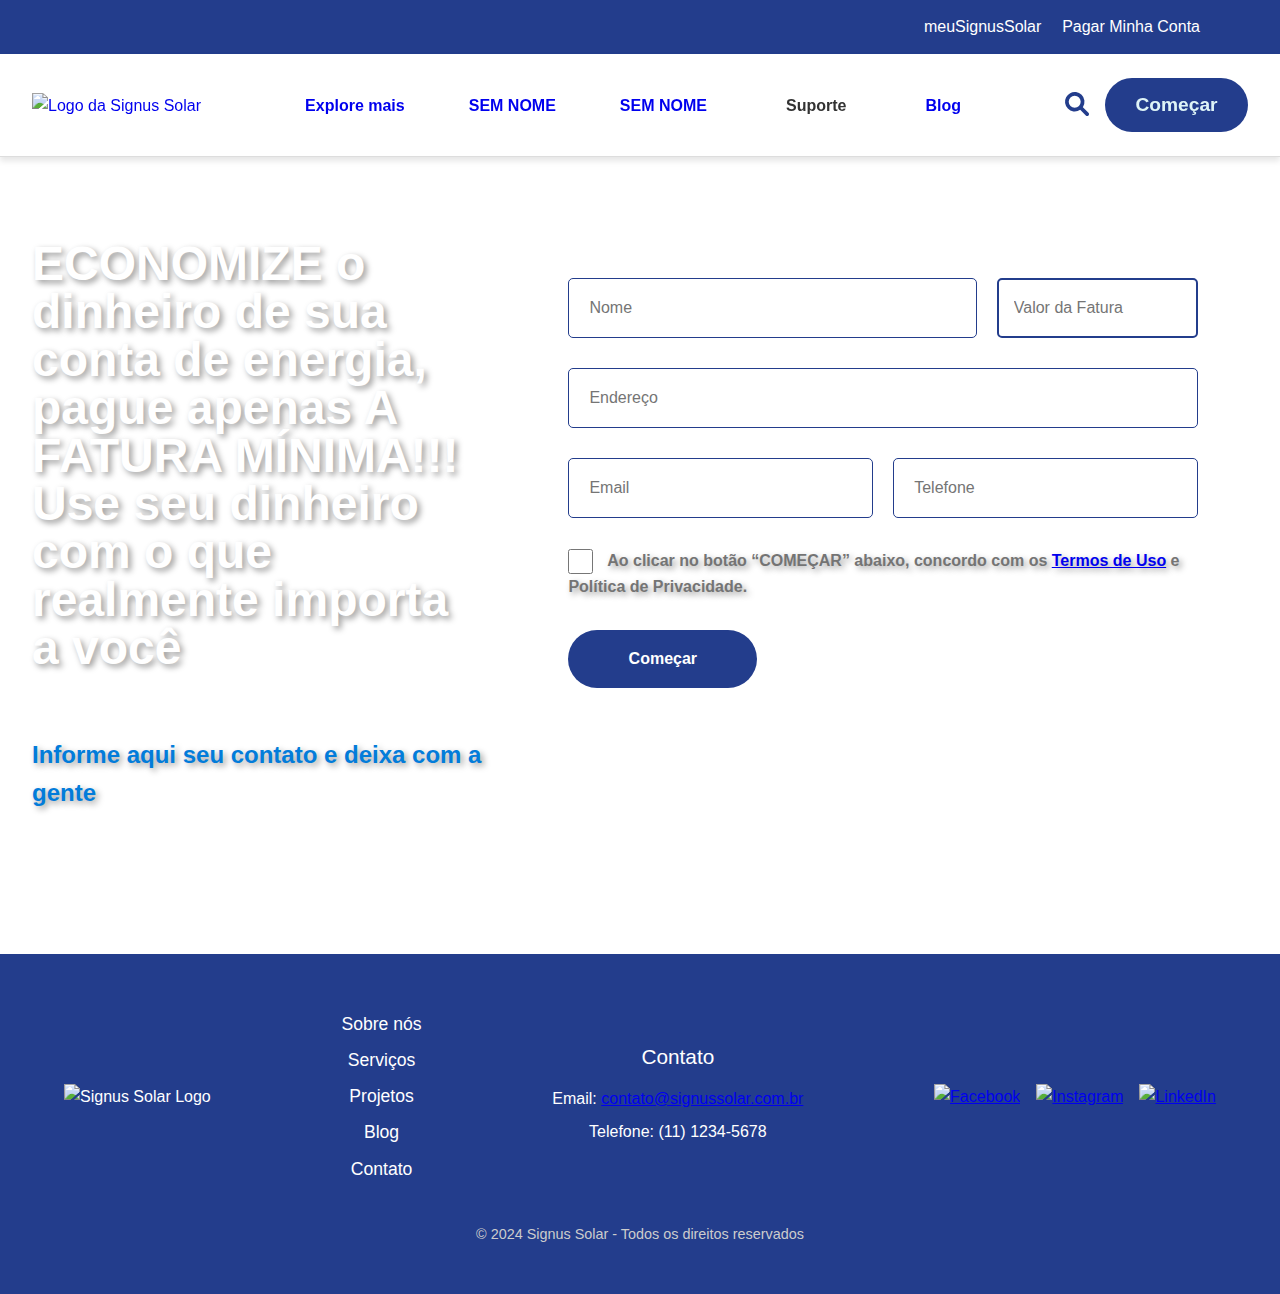
==== contato.html @ cb6f6de7 "Add files via upload" ====
<!DOCTYPE html>
<html lang="pt-br">
<head>
    <meta charset="UTF-8">
    <meta name="viewport" content="width=device-width, initial-scale=1.0">
    <title>Signus Solar</title>
    <link rel="stylesheet" href="style.css">
    <link href="https://cdnjs.cloudflare.com/ajax/libs/font-awesome/6.0.0-beta3/css/all.min.css" rel="stylesheet">
    <link rel="icon" type="image/png" href="logo.jpg">
</head>
<body>
    <!-- navbar -->
    <div class="navbar">
    <div class="header-buttons">
        <a>meuSignusSolar</a>
        <a>Pagar Minha Conta</a>
      </div>
    <header>
         <a href="index.html" class="navbar-logo">
            <img src="logo.jpg" alt="Logo da Signus Solar">
          </a>
          <nav>
            <ul>
              <li><a href="explore.html">Explore mais</a></li>
              <li><a href="/construtores">SEM NOME</a></li>
              <li><a href="/revendedores">SEM NOME</a></li>
              <li><a href="suporte.html" class="dropbtn">Suporte</a>
                <div class="dropdown-content">
                    <a href="#">Quem Somos</a>
                    <a href="#">Nossa Missão</a>
                    <a href="#">Perguntas Frequentes</a>
                    <a href="#">Contate a Gente</a>
                </div>
            </li>
              <li><a href="/blog">Blog</a></li>
            </ul>
          </nav>
        <!-- Ícone de busca e botão -->
        <div class="nav-actions">
            <button class="search-icon">
                <i class="fas fa-search"></i>
              </button>
            <button class="search-button">Começar</button>
        </div>
            
      </header>
    </div>
    <div class="banner-contat">
      <div class="text-container contat-us">
          <h2 >ECONOMIZE o dinheiro de sua conta de energia, pague apenas A FATURA MÍNIMA!!!

            Use seu dinheiro com o que realmente importa a você</h2>
            <h3>Informe aqui seu contato e deixa com a gente</h3>
      </div>
      <div class="form-container">
          <form action="#" method="POST">
            <!-- Primeira linha: Nome e Sobrenome -->
            <div class="input-group">
              <input type="text" name="first-name" placeholder="Nome" required>
              <input type="number" name="value-energy" placeholder="Valor da Fatura" step="1" min="0" required>
            </div>
            <!-- Segunda linha: Endereço -->
            <div class="input-group">
              <input type="text" name="address" placeholder="Endereço" required>
            </div>
            <!-- Terceira linha: Email e Celular -->
            <div class="input-group">
              <input type="email" name="email" placeholder="Email" required>
              <input type="tel" name="phone" placeholder="Telefone" required>
            </div>
            <!-- Checkbox -->
            <label class="check-text">
              <input type="checkbox" name="own-home"> Ao clicar no botão “COMEÇAR” abaixo, concordo com os <a href="#">Termos de Uso</a> e Política de Privacidade. 
            </label>
            <!-- Botão de envio -->
            <button type="submit">Começar</button>   
        </form>
      </div>
      </div>
          <footer class="footer">
            <div class="footer-container">
              <div class="footer-logo">
                <img src="https://via.placeholder.com/150x50?text=Signus+Solar" alt="Signus Solar Logo">
              </div>
          
              <div class="footer-links">
                <ul>
                  <li><a href="#">Sobre nós</a></li>
                  <li><a href="#">Serviços</a></li>
                  <li><a href="#">Projetos</a></li>
                  <li><a href="#">Blog</a></li>
                  <li><a href="#">Contato</a></li>
                </ul>
              </div>
          
              <div class="footer-contact">
                <h4>Contato</h4>
                <p>Email: <a href="mailto:contato@signussolar.com.br">contato@signussolar.com.br</a></p>
                <p>Telefone: (11) 1234-5678</p>
              </div>
          
              <div class="footer-social">
                <a href="#" class="social-icon">
                  <img src="https://via.placeholder.com/30x30?text=F" alt="Facebook">
                </a>
                <a href="#" class="social-icon">
                  <img src="https://via.placeholder.com/30x30?text=I" alt="Instagram">
                </a>
                <a href="#" class="social-icon">
                  <img src="https://via.placeholder.com/30x30?text=L" alt="LinkedIn">
                </a>
              </div>
            </div>
          
            <div class="footer-bottom">
              <p>&copy; 2024 Signus Solar - Todos os direitos reservados</p>
            </div>
          </footer>      
    </body>
---- style.css ----
/* Reset básico */
* {
    margin: 0;
    padding: 0;
    box-sizing: border-box;
  }
  
  body {
    font-family: Arial, sans-serif;
    line-height: 1.6;
    margin-top: 9rem;
  }
  

/* Botões da NAVBAR azul - topo */
.header-buttons {
    display: flex;
    justify-content: flex-end;
    gap: 1.3rem;
    background-color: #233D8C;
    padding: 0.9rem 5rem;
    color: white;
  }
  .navbar{
    position: fixed; /* Fixando a navbar no topo */
    top: 0; /* Colocando ela no topo da página */
    left: 0;
    width: 100%; /* Garantindo que ela ocupe toda a largura */
    z-index: 1000; 
    
  }
  .navbar-logo img {
    height: 50px; /* Ajuste o tamanho da logo conforme necessário - altura */
    max-width: 100%; /* Garante que a imagem não fique maior do que o necessário - largura*/
  }
  
  .navbar-logo {
    text-decoration: none; /* Remove o sublinhado do link */
  }
  
  .navbar ul li .dropdown-content {
    display: none;
    position: absolute;
    background-color: #fff;
    min-width: 160px;
    box-shadow: 0px 8px 16px rgba(0, 0, 0, 0.2);
    z-index: 1;
}

.navbar ul li .dropdown-content a {
    padding: 12px 16px;
    color: #333;
    text-decoration: none;
    display: block;
}

.navbar ul li .dropdown-content a:hover {
    color: #025fa3;
}

/* Exibe o dropdown quando o usuário passa o mouse sobre o botão */
.navbar ul li:hover .dropdown-content {
    display: block;
}

/* Estilo para o botão de dropdown */
.navbar ul li .dropbtn {
    cursor: pointer;
    padding: 10px 15px;
    color: #333;
    font-size: 16px;
    background: none;
    border: none;
}

/* Estilo do botão "Suporte" ao passar o mouse */
.navbar ul li .dropbtn:hover {
    background-color: #f1f1f1;
}

  .header-buttons a {
    text-decoration: none;
    color: white;
    font-weight: 400;
    cursor: pointer;
  }
  
  .header-buttons a:hover {
    text-decoration: underline;
      outline: none;
      color: inherit; /* Ou defina a cor desejada */
  }
  .header-buttons a:active{
      outline: none;
      color: inherit; /* Ou defina a cor desejada */
  }
  
  /* Navbar */
  header {
    display: flex;
    justify-content: space-between;
    align-items: center;
    padding: 1.5rem 2rem;
    background-color: white;
    border-bottom: 1px solid #ddd;
    box-shadow: 0px 4px 6px rgba(0, 0, 0, 0.1); /* Sombra */
    position: relative;
    
  }
  
  /* Logo */
  .logo {
    padding-left: 0.8rem;
    font-size: 2.0rem;
    font-weight: 500;
    color: #000;
  }
  
  /* Links de navegação */
  header nav ul {
    list-style: none;
    display: flex;
    gap: 4rem;
  }
  
  header nav ul li {
    font-size: 1rem;
    font-weight: bold;
    color: #3b3b3b;
    cursor: pointer;
    
  }
  nav ul li a{
    text-decoration: none;
  }
  
  header nav ul li a:hover, header nav ul li a:active{
    color: #A65A3F !important;
    outline: none;
    color: inherit; 
  }
  
  /* Ícone e Botão */
  .nav-actions {
    display: flex;
    align-items: center;
    gap: 1rem;
  }
  
  .search-icon {
    background: none;
    border: none;
    font-size: 1.5rem;
    color: #233D8C;
    cursor: pointer;
  }
  
  .search-button {
    padding: 1rem 1.9rem;
    background-color: #233D8C;
    color: rgb(222, 244, 247);
    font-size: 1.2rem;
    border: none;
    border-radius: 20px;
    border-radius: 2rem 2rem 2rem 2rem;
    font-weight: bolder;
    cursor: pointer;
    
  }
  
  .search-button:hover {
    background-color: #061c5e;
  }
  main {
    text-align: center;
    padding: 0.2rem;
    padding-bottom: 0.2rem;
    margin-top: 12rem; /* Ajuste esse valor conforme necessário */

  }
  .main-text{
    font-size: 2.0rem;
    font-weight: lighter;
    line-height: 2.4rem;
    padding-left: 3.2rem;
    padding-right: 3.2rem;    
   
  }
  /* LINHA LARANJA */
  .line {
    height: 0.10rem;
    background-color: #F29E38;
    margin: 1rem auto;
    width: 85%;
  }
  
  main p {
    margin: 3rem 0;
  }
  
  
  /* CSS DO LINK DO TEXTO */

  .links {
    text-align: left; /* Centraliza os links dentro da div */
    display: block;

  }
  
  main .links h4 {
    padding-left: 7rem;
    padding-top: 50px;
    margin-right: 15px;
    display: inline-block; /* Faz os links ficarem lado a lado */
    width: 33rem; /* Largura fixa para os links */
    margin-bottom: 1rem; /* Adiciona um espaço abaixo de cada h4 */
    padding-bottom: 30px;
    vertical-align: top !important;
    max-width: 100%;
    
  }
  
  .links a {
    display: block; /* Faz o link ocupar toda a largura do h4 */
    text-align: center; /* Centraliza o texto dentro do link */
    justify-content: center;
    align-items: center;
    font-size: 1.9rem;
    font-weight: 500;
    color: #233D8C;
 
  }


  .links a:hover {
    text-decoration: none;
  }

    section{
    background-size: cover; /* Faz a imagem cobrir toda a área da seção */
  background-position: center; /* Centraliza a imagem dentro da seção */
  background-repeat: no-repeat; /* Impede que a imagem seja repetida */
  width: 100%; /* A seção ocupa toda a largura disponível */
  height: 25rem; /* A seção ocupa toda a altura da janela de visualização */
    overflow: hidden; /* Garante que a imagem não ultrapasse o contêiner */

    /* Centraliza o conteúdo dentro da section */
  display: flex; /* Usa flexbox para o layout */
  justify-content: center; /* Alinha horizontalmente ao centro */
  align-items: center; /* Alinha verticalmente ao centro */
  text-align: center; /* Centraliza o texto dentro dos elementos */
}



/* FORMULARIO */
/* Section com fundo */
.banner-form {
    background-image: url('https://images.ctfassets.net/k6ot5nj1c6f9/ivurfkScDaGqtgfZMySSx/a9fdb168714b06f64e81a8d02efc9bdf/iStock-1349076681__1_.jpg'); /* Imagem de fundo */
    background-size: cover;
    background-position: center;
    display: flex;
    justify-content: center; /* Centraliza horizontalmente */
    align-items: center; 
    text-align: center; /* Centraliza o texto dentro da section */
    position: relative;
    min-height: 90vh; /* Fullscreen */
    padding: 4rem 2rem;
    color: white;
    align-items: center;
    width: 100%;  /* Garante que a section ocupe 100% da largura */    background-image: url('https://images.ctfassets.net/k6ot5nj1c6f9/ivurfkScDaGqtgfZMySSx/a9fdb168714b06f64e81a8d02efc9bdf/iStock-1349076681__1_.jpg'); /* Imagem de fundo */
    background-size: cover;
    background-position: center;
    display: flex;
    justify-content: center; /* Centraliza horizontalmente */
    align-items: center; 
    text-align: center; /* Centraliza o texto dentro da section */
    position: relative;
    min-height: 90vh; /* Fullscreen */
    padding: 4rem 2rem;
    color: white;
    align-items: center;
    width: 100%;  /* Garante que a section ocupe 100% da largura */
  }
  
  /* Contêiner do texto à esquerda */
  .text-container {
    max-width: 40%;
    align-self: flex-start;
    padding-top: 2rem;
    padding-right: 2rem;
  }
  
  .text-container h2 {
    font-size: 3rem;
    text-align: left;
    line-height: 0.8;
    font-weight: bolder;
    margin-bottom: 4rem;
 
  }
  
  /* Contêiner do formulário à direita */
  .form-container {
    background: rgba(255, 255, 255); 
    padding: 50px;
    border-radius: 8px;
    width: 100%; /* Garante que o formulário ocupe 100% do espaço disponível */
    max-width: 900px; /* Largura máxima para o formulário */
    text-align: center;
    margin-top: 20px;
    margin-bottom: 20px;
    align-self: flex-start;
  }
  
  .form-container form {
    display: flex;
    flex-direction: column;
    gap: 30px;
  }
  
  .input-group {
    display: flex;
    gap: 20px;
    justify-content: space-between;
  }
  
  .input-group input {
    padding: 15px;
    font-size: 16px;
    border: none;
    border-radius: 5px;
    width: 48%;
    border: 2px solid #233D8C;
  }
  input:focus{
    border: 2px;
    border-style: double;
    border-color: #233D8C;
  }
  
  .input-group input[type="text"], 
  .input-group input[type="email"], 
  .input-group input[type="tel"] {
    width: 100%;
    padding: 20px;
    font-size: 16px;
    border: 1px solid #233D8C; /* Borda dupla azul */
    border-radius: 5px;
    width: 100%;
    transition: border-color 0.3s ease; /* Transição suave ao mudar a borda */
  }

    /* Estilo da borda quando o input for focado */
    input[type="text"]:focus,
    input[type="email"]:focus,
    input[type="tel"]:focus {
    border: 1px #233D8C; /* Cor da borda ao focar (azul mais escuro) */
    border-style: double;
    outline: none; /* Remove o contorno padrão do navegador */
    }

  .form-container button {
    padding: 20px;
    font-size: 16px;
    background-color: #233D8C;
    color: white;
    border: none;
    border-radius: 20px;
    border-radius: 2rem 2rem 2rem 2rem;
    cursor: pointer;
    width: 30%; /* Ajustando a largura para 1/3 do tamanho do formulário */
    align-self: flex-start; /* Posicionando o botão à esquerda */
    font-weight: bolder;

  }
  
  .form-container button:hover {
    background-color: #0c2366;
  }
  
  .form-container label {
    font-size: 16px;
    color: #747474;
    align-items: left;
    font-weight: bold;
  }
  input[type="checkbox"] {
    width: 25px; /* Largura maior */
    height: 25px; /* Altura maior */
    vertical-align: middle; /* Alinha verticalmente com o meio do texto */
  }
  .check-text{
    justify-content:left; /* Centraliza horizontalmente */
    align-items:flex-start; 
    text-align: left;
  }
  .text-check{
    color: #a3a3a3;
    font-size: 11px;
  }
  
  .form-container input[type="checkbox"] {
    margin-right: 10px;
  }
  







/* Estilo da seção */
.heritage-section {
    text-align: center;
    padding: 2rem; /* Adiciona espaço abaixo do título */
    display: block; /* Garante que o título seja tratado como um bloco */
    position: relative; /* Para o pseudo-elemento funcionar, se necessário */
    overflow: visible; /* Garante que o conteúdo não seja cortado */
}

/* Estilo do título */
h1 {
    font-size: 3rem;
    font-weight: 500;
    color: #54678C;
    margin-bottom: 2rem;
}
.home-title {
    font-size: 3rem;
    font-weight: 500;
    color: #A65A3F;
    margin-top: 20rem; /* Garante espaçamento entre os itens anteriores e o novo título */
}


/* Layout dos círculos e textos */
.heritage-content {
    display: flex;
    justify-content: space-evenly; /* Espaçamento uniforme entre os itens */
    gap: 2rem;
    margin-top: 2rem;
    flex-wrap: wrap; /* Permite quebra de linha em telas menores */
}

/* Cada item dentro da seção */
.heritage-item {
    flex: 1; /* Ajusta dinamicamente o tamanho */
    max-width: 30%; /* Limita o tamanho dos itens */
    text-align: center;
    padding-bottom: 1rem; /* Adiciona espaçamento inferior para não cortar o conteúdo abaixo */
}

/* Estilo do círculo */
.circle-image {
    width: 300px;
    height: 300px;
    margin: 0 auto 1rem;
    border-radius: 50%;
    overflow: hidden;
}

/* Imagem dentro do círculo */
.circle-image img {
    width: 100%;
    height: 100%;
    object-fit: cover;
}

/* Título e texto abaixo dos círculos */
.heritage-item h3 {
    font-size: 1.5rem;
    margin: 1rem 0;
    color: #A65A3F;
    font-weight: 500;
}

.heritage-item p {
    font-size: 1rem;
    color: #555;
    line-height: 1.5;
}





/* PASSO A PASSO */
.step-container {
      display: flex;
      flex-wrap: nowrap;
      justify-content: center;
      align-items: center;
      padding: 40px 20px;
      gap: 20px;
    }

    .step {
      background-color: white;
      border: 1px solid #ddd;
      border-radius: 8px;
      box-shadow: 0 4px 6px rgba(0, 0, 0, 0.1);
      padding: 20px;
      width: 200px;
      text-align: center;
      transition: transform 0.3s, box-shadow 0.3s;
    }

    .step:hover {
      transform: scale(1.05);
      box-shadow: 0 8px 12px rgba(0, 0, 0, 0.15);
    }

    .step .icon {
      font-size: 40px;
      margin-bottom: 15px;
      color: #0078d4;
    }

    .step-title {
      font-size: 16px;
      font-weight: bold;
      margin-bottom: 10px;
      color: #0078d4;
    }

    .step-desc {
      font-size: 14px;
      color: #555;
    }

    .arrow {
      width: 50px;
      height: 50px;
      display: flex;
      justify-content: center;
      align-items: center;
    }

    .arrow::before {
      content: "➔";
      font-size: 30px;
      color: #0078d4;
    }










/* CARD */
/* Estilo para a seção de cards */
/* Contêiner da seção de cards */
.section {
    padding: 3rem 2rem;
    margin-top: 4rem; /* Garantir que a seção de cards não se sobreponha à anterior */
    position: relative;
}

/* Título da seção */
.div-title {
    text-align: center;  /* Alinha o título no centro */
    margin-bottom: 2rem;  /* Espaçamento entre o título e os cards */
    width: 100%;
}

/* Contêiner dos cards */
.cards-section {
  display: flex;
  flex-wrap: wrap;  /* Permite que os cards se ajustem na linha */
  gap: 2rem;
  justify-content: center;  /* Alinha os cards ao centro */
  padding-top: 2rem;  /* Espaçamento entre o título e os cards */
  margin-top: 2rem;
  width: 100%;  /* Certifica-se de que a área dos cards ocupe toda a largura */
}

/* Estilo para os cards */
.card {
    width: 20%; /* Largura fixa para os cards */
    background-color: #f9f9f9;
    border-radius: 8px 0px 0px 8px;
    box-shadow: 0 2px 10px rgba(0, 0, 0, 0.1);
    display: flex;
    flex-direction: column;
    justify-content: flex-start;
    align-items: center;
    margin-bottom: 2rem; /* Garantir o espaçamento entre os cards */
    flex-grow: 1;  /* Faz com que os cards cresçam se necessário para ocupar o espaço */
    min-width: 250px; /* Garante que o card não fique menor do que o necessário */
}

/* Imagem do card */
.card-image {
    width: 100%; /* Faz a imagem ocupar toda a largura do card */
    height: 350px; /* Altura fixa para as imagens */
    overflow: hidden;
    border-radius: 8px;
    margin-bottom: 1.5rem;
}

.card-image img {
    width: 100%;
    height: 100%;
    object-fit: cover; /* Faz a imagem cobrir toda a área */
}

/* Subtítulo e texto do card */
.card-subtitle {
    font-size: 1.2rem;
    color: #A65A3F;
    margin-bottom: 1rem;
    text-align: center;
}

.card-text {
    font-size: 1rem;
    color: #555;
    line-height: 1.5;
    text-align: center;
    margin: 2rem 1rem;
    padding: 1px;
}

/* Botão dentro do card */
.card-button-wrapper {
    width: 100%;
    display: flex;
    justify-content: center;

}

.card-button {
    padding: 1rem 2rem;
    background-color: #A65A3F;
    color: white;
    font-size: 1rem;
    border: none;
    border-radius: 20px;
    border-radius: 2rem 2rem 2rem 2rem;
    text-align: center;
    text-decoration: none;
    cursor: pointer;
    transition: background-color 0.3s ease;
    margin-bottom: 4rem;
    max-width: 100%;
}

.card-button:hover {
    background-color: #025fa3;
}







/* Footer */
.footer {
    background-color: #233D8C; /* Fundo cinza escuro */
    color: white;
    padding: 3rem 0;
    text-align: center;
  }
  
  .footer-container {
    display: flex;
    justify-content: space-between;
    align-items: center;
    flex-wrap: wrap;
    max-width: 1200px;
    margin: 0 auto;
    padding: 0 1.5rem;
  }
  
  .footer-logo img {
    max-width: 150px; /* Limita o tamanho da logo */
  }
  
  .footer-links ul {
    list-style: none;
    padding: 0;
  }
  
  .footer-links ul li {
    margin: 0.5rem 0;
  }
  
  .footer-links ul li a {
    color: white;
    text-decoration: none;
    font-size: 1.1rem;
    font-weight: 400;
    transition: color 0.3s;
  }
  
  .footer-links ul li a:hover {
    color: #027cda; /* Cor de destaque */
  }
  
  .footer-contact p {
    font-size: 1rem;
    font-weight: 300;
    margin: 0.5rem 0;
  }
  
  .footer-contact h4 {
    font-size: 1.3rem;
    font-weight: 500;
    margin-bottom: 0.8rem;
  }
  
  .footer-social {
    display: flex;
    gap: 1rem;
  }
  
  .footer-social .social-icon img {
    width: 30px;
    height: 30px;
  }
  
  .footer-bottom {
    margin-top: 2rem;
    font-size: 0.9rem;
    font-weight: 300;
    color: #ccc;
  }
  
  .footer-bottom p {
    margin: 0;
  }

  /* EXPLORE -> CSS */
  .solar-cards-container {
    display: flex;
    flex-direction: column; /* Coloca os cards um embaixo do outro */
    gap: 1rem; /* Espaçamento entre os cards */
    margin: 2rem;
    max-height: 100rem;
  }
  
  .solar-card {
    display: flex;
    background: #fff;
    border-radius: 10px;
    box-shadow: 0 8px 10px rgba(0, 0, 0, 0.2);
    overflow: hidden;
    width: 100%; /* Diminui a largura dos cards */
    max-width: 100%; /* Limita a largura máxima para evitar que o card fique muito largo */
    margin: 0 auto; /* Centraliza o card horizontalmente */
  }
  
  .solar-card-image {
    max-width: 100%;
    object-fit: cover;
    height: 350px; /* Definindo uma altura para a imagem */
    margin-right: 1rem;
  }
  
  .solar-card-content {
    padding: 1rem;
    display: flex;
    flex-direction: column;
    justify-content: center;
  }
  
  .solar-card h2 {
    margin: 0 0 1rem;
    font-size: 2.2rem;
    color:#A65A3F;
    
  }
  
  .solar-card p {
    margin: 0;
    color: #555;
    font-size: 1.4rem;
  }





  /* FORMULARIO DO GERADOR */
  .formulario-container {
    display: flex;
    flex-direction: column;
    align-items: center;
    justify-content: center;
    text-align: center;
    margin: 2rem auto; /* Centraliza horizontalmente */
    width: 95% !important; /* O formulário agora ocupa 90% da tela */
    max-width: 100%;
}

.formulario-title {
    font-size: 2rem;
    margin-bottom: 0.5rem;
    color: #333;
}

.formulario-subtitle {
    font-size: 1.1rem;
    margin-bottom: 2rem;
    color: #666;
}

.formulario-form-container {
    background: rgb(255, 255, 255);
    padding: 50px;
    border-radius: 8px;
    width: 100%;
    max-width: 100%; /* Define a largura máxima */
    margin: 0 auto; /* Centraliza horizontalmente */
    text-align: center;
    box-shadow: 0px 6px 15px rgba(0, 0, 0, 0.5);
}

.formulario-form-container form {
    display: flex;
    flex-direction: column;
    gap: 30px;
}

.formulario-input-group {
    display: flex;
    gap: 20px;
    justify-content: space-between;
}

.formulario-input-group input {
    padding: 15px;
    font-size: 16px;
    border: 2px solid #233D8C;
    border-radius: 5px;
    width: 48%;
}

.input-address {
    width: 100% !important;
    padding: 20px;
    font-size: 16px;
    border: 2px solid #233D8C;
    border-radius: 5px;
    transition: border-color 0.3s ease;
}

input[type="text"]:focus,
input[type="email"]:focus,
input[type="tel"]:focus {
    border: 2px solid #233D8C;
    border-style: double;
    outline: none;
}

.formulario-check-text {
    display: flex;
    align-items: center;
    gap: 0.5rem;
    font-size: 16px;
    color: #747474;
    justify-content: left;
}

.formulario-text-check {
    text-align: justify;
    font-size: 0.9rem;
    color: #a3a3a3;
}

.formulario-form-container button {
    padding: 20px;
    font-size: 16px;
    background-color: #233D8C;
    color: white;
    border: none;
    border-radius: 20px;
    cursor: pointer;
    width: 20%;
    align-self: left; /* Centraliza o botão */
    font-weight: bolder;
}

.formulario-form-container button:hover {
    background-color: #A65A3F;
}

.formulario-check-text input[type="checkbox"] {
    width: 25px;
    height: 25px;
    vertical-align: middle;
}

.formulario-check-text {
    justify-content: left;
    align-items: flex-start;
    text-align: left;
}





/* CARD - EXPLORE */
.aprenda-section {
  text-align: center; /* Centraliza o texto */
  padding: 2rem;
  display: block; /* Garante que a section seja um bloco completo */
  min-height: 100vh;
}

.aprenda-section h1 {
  text-align: center; /* Garante que o título seja centralizado */
  margin-bottom: 2rem; /* Espaçamento abaixo do título */
  width: 100%; /* Garante que o título ocupe toda a largura disponível */
}

.aprenda-card-container {
  display: grid;
  grid-template-columns: repeat(auto-fit, minmax(250px, 1fr)); /* Configuração responsiva */
  gap: 1rem;
  max-width: 100%; /* Limita a largura total dos cards */
  margin: 0 auto; /* Centraliza horizontalmente */
}

.aprenda-card {
  background-color: white;
  border-radius: 8px;
  box-shadow: 0 4px 8px rgba(0, 0, 0, 0.1);
  padding: 1rem;
  text-align: left;
  display: flex;
  flex-direction: column;
  justify-content: space-between;
  height: 100%; /* Garante que os cards tenham o mesmo tamanho */
  min-height: 300px; /* Define uma altura mínima para os cards */
  position: relative; /* Importante para garantir que o botão fique fixado na parte inferior */
}

.aprenda-card img {
  width: 100%;
  border-radius: 8px 8px 0 0;
}

.aprenda-card h2 {
  font-size: 1.2rem;
  margin: 1rem 0 0.5rem;
  color: #A65A3F;
}

.aprenda-card p {
  font-size: 0.9rem;
  color: #666;
  margin-bottom: 1.5rem;
  flex-grow: 1; /* Isso faz o texto ocupar o espaço restante */
}

.aprenda-card .btn {
  text-decoration: none;
  background-color: #233D8C;
  color: white;
  padding: 0.8rem 1rem;
  border-radius: 5rem;
  font-weight: bold;
  transition: background-color 0.3s ease;
  margin-top: auto; /* Garante que o botão fique na parte inferior */
  align-self: flex-end; /* Garante que o botão esteja alinhado ao final */
  max-height: 100%;
  height: 5rem;
  padding: 1rem 2rem;
  line-height: 1rem; /* Centraliza o texto verticalmente */
  display: flex;
  text-align: center;
  align-items: center; /* Alinha o texto verticalmente */
  justify-content: center; /* Alinha o texto horizontalmente */;
}
  


.aprenda-card .btn:hover {
  background-color: #A65A3F;
}




/* BENEFICIOS */
.benefits-section {
  padding: 4rem 2rem;
  display: block;
  max-height: 100%;
  min-height: 40rem;
  
}

.benefits-section h2 {
  font-size: 2rem;
  color: #233D8C;
  margin-bottom: 2rem;
  text-align: center; /* Título centralizado */
}

.benefit {
  display: flex;
  align-items: flex-start;
  margin-bottom: 2rem;
  width: 100%;
  
}

.benefit-icon {
  font-size: 2rem; /* Tamanho do ícone */
  color: #233D8C; /* Cor do ícone */
  margin-right: 1rem;
}

.benefit-text {
  font-size: 1rem;
  color: #666;
  text-align: left; /* Garante que o texto fique alinhado à esquerda */
}

.benefit-text p {
  margin: 0;
  font-weight: 500;
}

/* Certifica que cada benefício ocupe uma linha */
.benefit {
  width: 100%;
  display: flex;
  margin-bottom: 2rem; /* Espaço entre os benefícios */
  justify-content: center;
align-items: center;

  
}

.benefit .benefit-icon {
  display: inline-block;
  width: 30px;
}

.benefit .benefit-text {
  display: inline-block;
  max-width: calc(100% - 40px); /* Ajusta o espaço restante para o texto */
}

/* Responsividade */
@media (max-width: 768px) {
  .benefit {
    flex-direction: column;
    align-items: flex-start;
  }

  .benefit .benefit-icon {
    margin-right: 0;
    margin-bottom: 1rem;
  }
}








/* Sessão Sobre Nós */
.about-us {
  display: flex;
  align-items: center;
  justify-content: space-between;
  max-width: 100% !important;
  max-width: 1200px;
  background-color: #333;
  color: #fff;
  box-shadow: 0 4px 10px rgba(0, 0, 0, 0.2);
  padding: 0;

}

/* Texto (Esquerda) */
.about-us-text {
  max-width: 50%;
  text-align: left;
  padding: 3rem;
}

.about-us-text h1 {
  font-size: 2.5rem;
  margin-bottom: 0.5rem;
  font-weight: bolder;
  color: #027cda;
}
.about-us-text h3 {
  color: #A65A3F;
}


.subtitle {
  font-size: 1rem;
  margin-bottom: 1rem;
  opacity: 0.8;
}

/* Imagem (Direita) */
.about-us-image {
  max-width: 45%;
}

.about-us-image img {
  height: 750px;
  width: 750px;
  max-width: 100%;
  border-top-left-radius: 100%; /* Canto superior esquerdo */
  border-bottom-left-radius: 100%; /* Canto inferior esquerdo */
  object-fit:none;
}

.about-us-div{
  max-width: 100% !important;
  display: flex;
}
.about-us-text-div {
  padding: 2rem;
}
.about-us-div h1{
  font-weight: bolder;
  font-size: 4rem;
}

.about-us-div p{
  font-size: 1.3rem;
  color: #3b3b3b;
}
.about-us-div h3{
  font-size: 1.3rem;
  color: #A65A3F;
  padding-top: 1.5rem;
}


.about-us-div ul{
  list-style-type: disc;
  padding: 0rem 3rem;
  font-size: 1.3rem;
  color: #666;
}




/* PERGUNTAS FREQUENTES */
.faq {
  max-width: 100%;
  padding: 20px;
  display: block;
  min-height: 100vh;
}

.faq h1 {
  text-align: left;
  margin-bottom: 20px;
    font-weight: bolder;
  font-size: 4rem;
}

.faq-item {
  width: 100%;
}

.faq-question {
  width: 100%;
  padding: 25px;
  margin-bottom: 1rem;
  background-color: #f1f2fa;
  border: none;
  text-align: left;
  font-size: 1.7rem;
  font-weight: 600;
  cursor: pointer;
  display: flex;
  justify-content: space-between;
  align-items: center;
  border-radius: 2rem;
  transition: background-color 0.3s;
}

.faq-question:hover {
  background-color: #A65A3F;
}

.faq-arrow {
  font-size: 28px;
  color: #0078d4;
  transition: transform 0.3s;
}

.faq-answer {
  display: none;
  padding-left: 2rem;
  padding-bottom: 10px;
  background-color: #ffffff;
  border-radius: 5px;
  font-size: 1.4rem;
  text-align: left;
}

.faq-item.open .faq-answer {
  display: block;
}

.faq-item.open .faq-arrow {
  transform: rotate(180deg);
}







/* CONTATO US */
.contat-us h2{
  line-height: 3rem;
}

.contat-us h3{
  font-size: 1.5rem;
  text-align: left;
  color: #027cda;
}
.banner-contat{
  background-image: url('https://static.wixstatic.com/media/11062b_6d0881d113554690899a2cfeebfa521f~mv2.jpg/v1/fill/w_652,h_655,al_c,q_85,usm_0.66_1.00_0.01,enc_avif,quality_auto/11062b_6d0881d113554690899a2cfeebfa521f~mv2.jpg'); /* Imagem de fundo */
  background-size: cover;
  background-position: center;
  display: flex;
  justify-content: center; /* Centraliza horizontalmente */
  align-items: center; 
  text-align: center; /* Centraliza o texto dentro da section */
  position: relative;
  min-height: 90vh; /* Fullscreen */
  padding: 4rem 2rem;
  color: white;
  text-shadow: 3px 3px 6px rgba(0, 0, 0, 0.4);
  align-items: center;
  width: 100%;  /* Garante que a section ocupe 100% da largura */
}
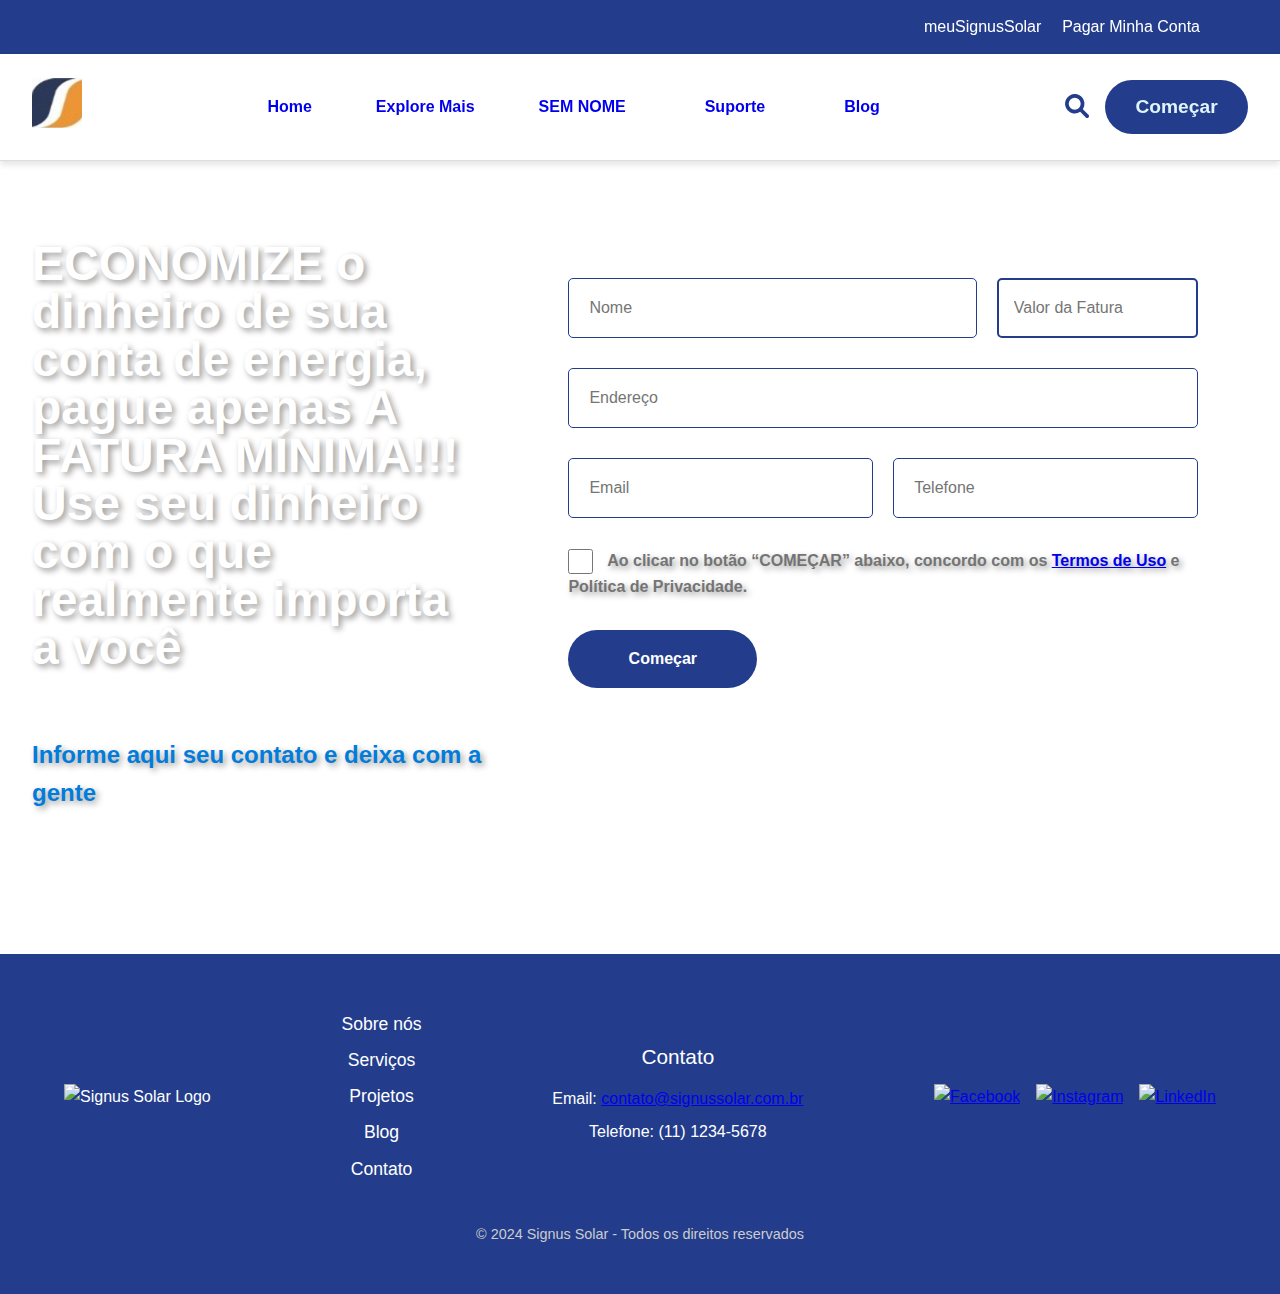
==== commit 93dc6b03: "Update contato.html" ====
--- a/contato.html
+++ b/contato.html
@@ -21,19 +21,19 @@
           </a>
           <nav>
             <ul>
-              <li><a href="explore.html">Explore mais</a></li>
-              <li><a href="/construtores">SEM NOME</a></li>
+              <li><a href="index.html">Home</a></li>
+              <li><a href="explore.html">Explore Mais</a></li>
               <li><a href="/revendedores">SEM NOME</a></li>
               <li><a href="suporte.html" class="dropbtn">Suporte</a>
-                <div class="dropdown-content">
-                    <a href="#">Quem Somos</a>
-                    <a href="#">Nossa Missão</a>
-                    <a href="#">Perguntas Frequentes</a>
-                    <a href="#">Contate a Gente</a>
-                </div>
-            </li>
+                  <div class="dropdown-content">
+                      <a href="quem.html">Quem Somos</a>
+                  <a href="missao.html">Nossa Missão</a>
+                  <a href="perguntas.html">Perguntas Frequentes</a>
+                  <a href="contato.html">Contate a Gente</a>
+                  </div>
+              </li>
               <li><a href="/blog">Blog</a></li>
-            </ul>
+          </ul>
           </nav>
         <!-- Ícone de busca e botão -->
         <div class="nav-actions">
@@ -116,4 +116,4 @@
               <p>&copy; 2024 Signus Solar - Todos os direitos reservados</p>
             </div>
           </footer>      
-    </body>+    </body>
--- a/style.css
+++ b/style.css
@@ -45,11 +45,11 @@
     min-width: 160px;
     box-shadow: 0px 8px 16px rgba(0, 0, 0, 0.2);
     z-index: 1;
-}
+} 
 
 .navbar ul li .dropdown-content a {
     padding: 12px 16px;
-    color: #333;
+    color: #333; 
     text-decoration: none;
     display: block;
 }
@@ -67,7 +67,6 @@
 .navbar ul li .dropbtn {
     cursor: pointer;
     padding: 10px 15px;
-    color: #333;
     font-size: 16px;
     background: none;
     border: none;
@@ -202,17 +201,17 @@
   /* CSS DO LINK DO TEXTO */
 
   .links {
-    text-align: left; /* Centraliza os links dentro da div */
+    text-align: center; /* Centraliza os links dentro da div */
     display: block;
 
   }
   
   main .links h4 {
-    padding-left: 7rem;
+    padding-left: 3rem;
     padding-top: 50px;
     margin-right: 15px;
     display: inline-block; /* Faz os links ficarem lado a lado */
-    width: 33rem; /* Largura fixa para os links */
+    width: 30%; /* Largura fixa para os links */
     margin-bottom: 1rem; /* Adiciona um espaço abaixo de cada h4 */
     padding-bottom: 30px;
     vertical-align: top !important;
@@ -490,10 +489,15 @@
 .step-container {
       display: flex;
       flex-wrap: nowrap;
+      align-content: center;
       justify-content: center;
       align-items: center;
-      padding: 40px 20px;
-      gap: 20px;
+      padding: 40px;
+      padding-left: 25rem;
+      gap: 3px;
+      max-width: 70% !important;
+      min-width: 100vh;
+
     }
 
     .step {
@@ -501,7 +505,7 @@
       border: 1px solid #ddd;
       border-radius: 8px;
       box-shadow: 0 4px 6px rgba(0, 0, 0, 0.1);
-      padding: 20px;
+      padding: 15px;
       width: 200px;
       text-align: center;
       transition: transform 0.3s, box-shadow 0.3s;
@@ -629,9 +633,11 @@
 
 /* Botão dentro do card */
 .card-button-wrapper {
-    width: 100%;
+    max-width: 100%;
     display: flex;
     justify-content: center;
+    padding-top: 2rem;
+
 
 }
 
@@ -649,6 +655,8 @@
     transition: background-color 0.3s ease;
     margin-bottom: 4rem;
     max-width: 100%;
+    line-height: 1rem;
+    max-height: 100%;
 }
 
 .card-button:hover {
